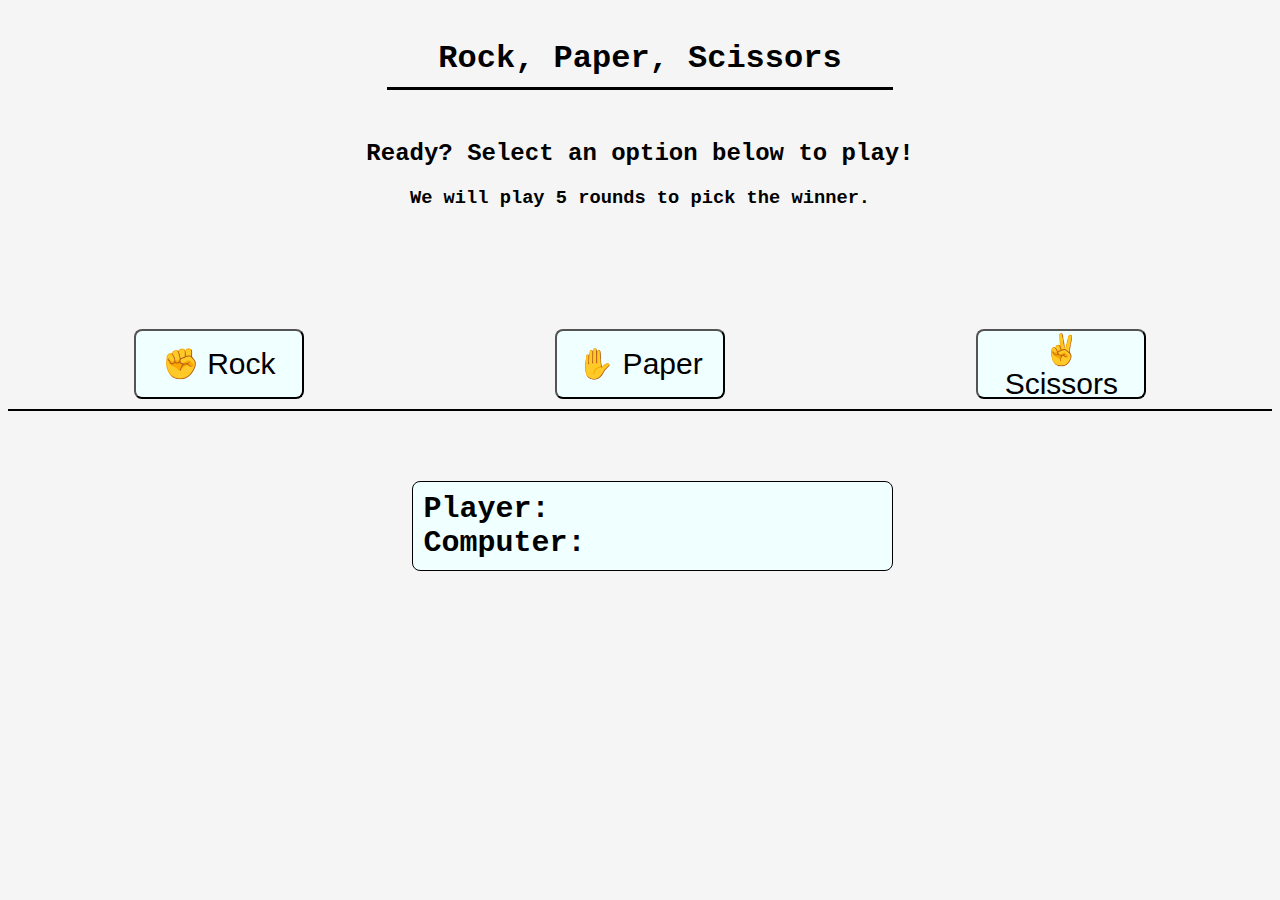
==== Index.html @ 164358b8 "Added basic ReadMe doc and closed this" ====
<!DOCTYPE html>
<html lang="en">
    <head>
        <meta name="author" content="Me">
        <meta name="description" content="Game game game">
        <meta charset="UTF-8">
        <link rel="stylesheet" href="styles.css">
        <title>Game Boring</title>
    </head>
    <body>
        <h1 id="myHeading">Rock, Paper, Scissors</h1>
        <div class="intro">
            <h2>Ready? Select an option below to play!</h2>
            <h3>We will play 5 rounds to pick the winner.</h3>
        </div>    
        <div class="buttons">
            <button class="btn" id="rockBtn">
                <div class="icon">✊ Rock</div>
            </button>
            <button class="btn" id="paperBtn">
                <div class="icon">✋ Paper</div>
            </button>
            <button class="btn" id="scissorsBtn">
                <div class="icon">✌️ Scissors</div>
            </button>
        </div>
        <div class="tally">
            <div id="userTally">Player: </div>
            <div id="computerTally">Computer: </div>
        </div>
        <div>
            <div id="finalTally">Result: </div>
        </div>
        <script src="script.js"></script>
    </body>
</html>
---- styles.css ----
body {
    background-color: whitesmoke;
    color: black;
}

#myHeading {
    color: black;
    font-family: 'Courier New', Courier, monospace;
    border-bottom: 3px solid;
    padding: 10px;
    margin-top: 30px;
    margin-bottom: 30px;
    margin-left: 30%;
    margin-right: 30%;
    text-align: center;
}

.intro {
    font-family: 'Courier New', Courier, monospace;
    text-align: center;
    margin-top: 50px;
    margin-bottom: 100px;
}

.buttons {
    display: flex;
    justify-content: space-around;
    border-bottom: 2px solid black;
    padding-top: 10px;
    padding-bottom: 10px;
}

button {
    cursor: pointer;
    background-color:azure;
}

button:hover {
    background: transparent;
}

.btn {
    border-radius: 8px;
    border-color: black;
    width: 170px;
    height: 70px;
    margin-top: 10px;
    font-family: 'Gill Sans', 'Gill Sans MT', Calibri, 'Trebuchet MS', sans-serif;
}

.icon {
    font-size: 30px;
}

.tally {
    display: flex;
    border-radius: 8px;
    border: 1px solid black;
    justify-content: space-evenly;
    padding: 10px;
    font-family: 'Courier New', Courier, monospace;
    font-weight: bolder;
    background-color: azure;
    font-size: 30px;
    margin-top: 70px;
    margin-left: 32%;
    margin-right: 30%;
    gap: 20%;
    flex-direction: column;
}

#finalTally {
    display: none;
    font-family: 'Courier New', Courier, monospace;
    font-weight: bolder;
    justify-content:center;
    background-color: azure;
    margin-left:32%;
    margin-right: 30%;
    font-size: 30px;
    margin-top: 40px;
}
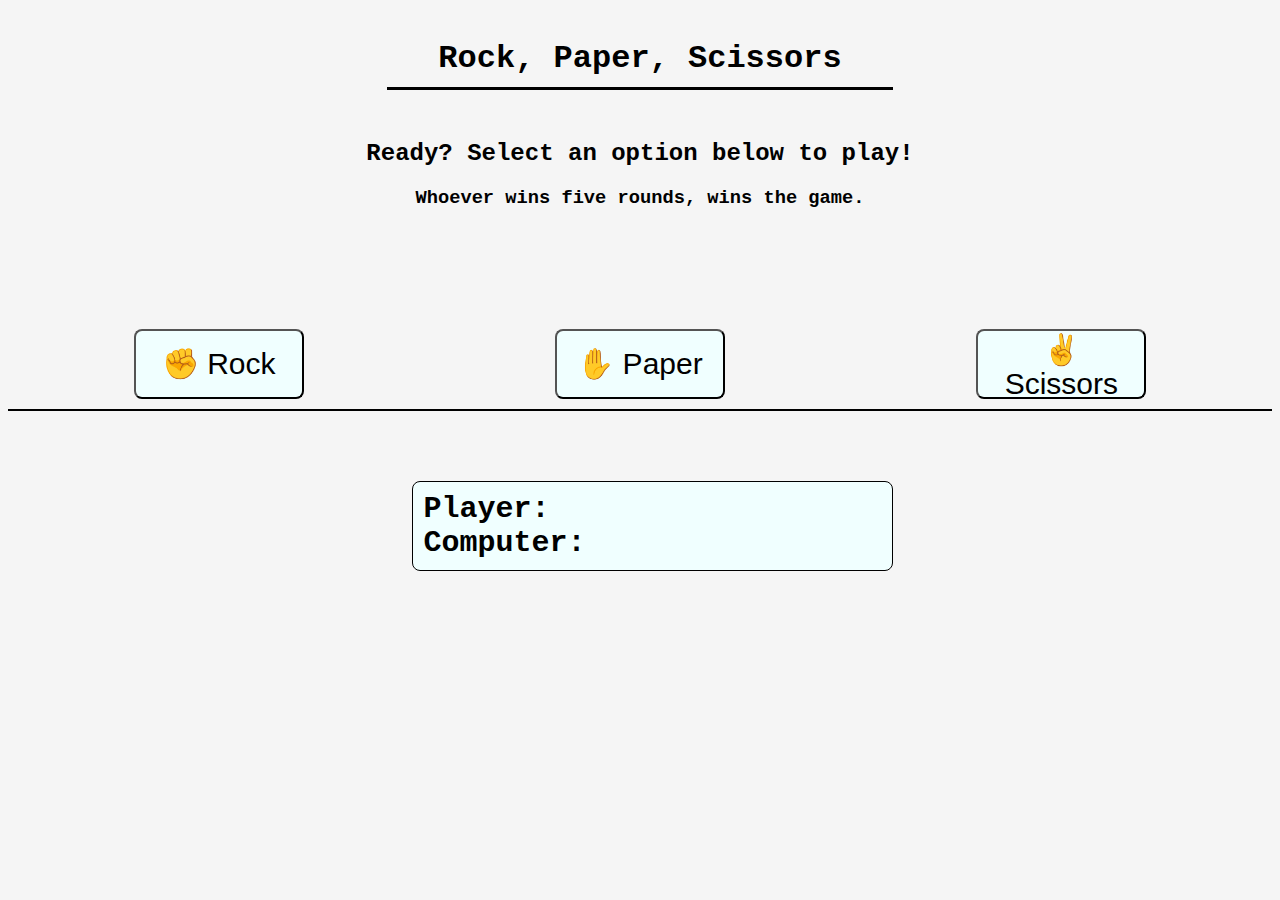
==== commit ddf04bb3: "removed draw alert, added round winner" ====
--- a/Index.html
+++ b/Index.html
@@ -11,8 +11,9 @@
         <h1 id="myHeading">Rock, Paper, Scissors</h1>
         <div class="intro">
             <h2>Ready? Select an option below to play!</h2>
-            <h3>We will play 5 rounds to pick the winner.</h3>
-        </div>    
+            <h3>Whoever wins five rounds, wins the game.</h3>
+        </div>  
+        <div id="roundWon"></div>  
         <div class="buttons">
             <button class="btn" id="rockBtn">
                 <div class="icon">✊ Rock</div>
--- a/styles.css
+++ b/styles.css
@@ -4,35 +4,35 @@
 }
 
 #myHeading {
+    border-bottom: 3px solid;
     color: black;
     font-family: 'Courier New', Courier, monospace;
-    border-bottom: 3px solid;
-    padding: 10px;
+    margin-bottom: 30px;
     margin-top: 30px;
-    margin-bottom: 30px;
     margin-left: 30%;
     margin-right: 30%;
+    padding: 10px;
     text-align: center;
 }
 
 .intro {
     font-family: 'Courier New', Courier, monospace;
+    margin-bottom: 100px;
+    margin-top: 50px;
     text-align: center;
-    margin-top: 50px;
-    margin-bottom: 100px;
 }
 
 .buttons {
+    border-bottom: 2px solid black;
     display: flex;
     justify-content: space-around;
-    border-bottom: 2px solid black;
+    padding-bottom: 10px;
     padding-top: 10px;
-    padding-bottom: 10px;
 }
 
 button {
+    background-color:azure;
     cursor: pointer;
-    background-color:azure;
 }
 
 button:hover {
@@ -40,12 +40,12 @@
 }
 
 .btn {
+    border-color: black;
     border-radius: 8px;
-    border-color: black;
-    width: 170px;
+    font-family: 'Gill Sans', 'Gill Sans MT', Calibri, 'Trebuchet MS', sans-serif;
     height: 70px;
     margin-top: 10px;
-    font-family: 'Gill Sans', 'Gill Sans MT', Calibri, 'Trebuchet MS', sans-serif;
+    width: 170px;
 }
 
 .icon {
@@ -53,30 +53,42 @@
 }
 
 .tally {
+    background-color: azure;
+    border: 1px solid black;
+    border-radius: 8px;
     display: flex;
-    border-radius: 8px;
-    border: 1px solid black;
-    justify-content: space-evenly;
-    padding: 10px;
+    flex-direction: column;
     font-family: 'Courier New', Courier, monospace;
     font-weight: bolder;
-    background-color: azure;
     font-size: 30px;
+    gap: 20%;
+    justify-content: space-evenly;
     margin-top: 70px;
     margin-left: 32%;
     margin-right: 30%;
-    gap: 20%;
-    flex-direction: column;
+    padding: 10px;
+}
+
+#roundWon {
+    background-color: azure;
+    display: none;
+    font-family: 'Courier New', Courier, monospace;
+    font-size: 30px;
+    font-weight: bolder;
+    justify-content: center;
+    margin-left: 32%;
+    margin-right: 30%;
+    margin-top: 70px;    
 }
 
 #finalTally {
+    background-color: azure;
     display: none;
     font-family: 'Courier New', Courier, monospace;
+    font-size: 30px;
     font-weight: bolder;
     justify-content:center;
-    background-color: azure;
     margin-left:32%;
     margin-right: 30%;
-    font-size: 30px;
     margin-top: 40px;
 }
